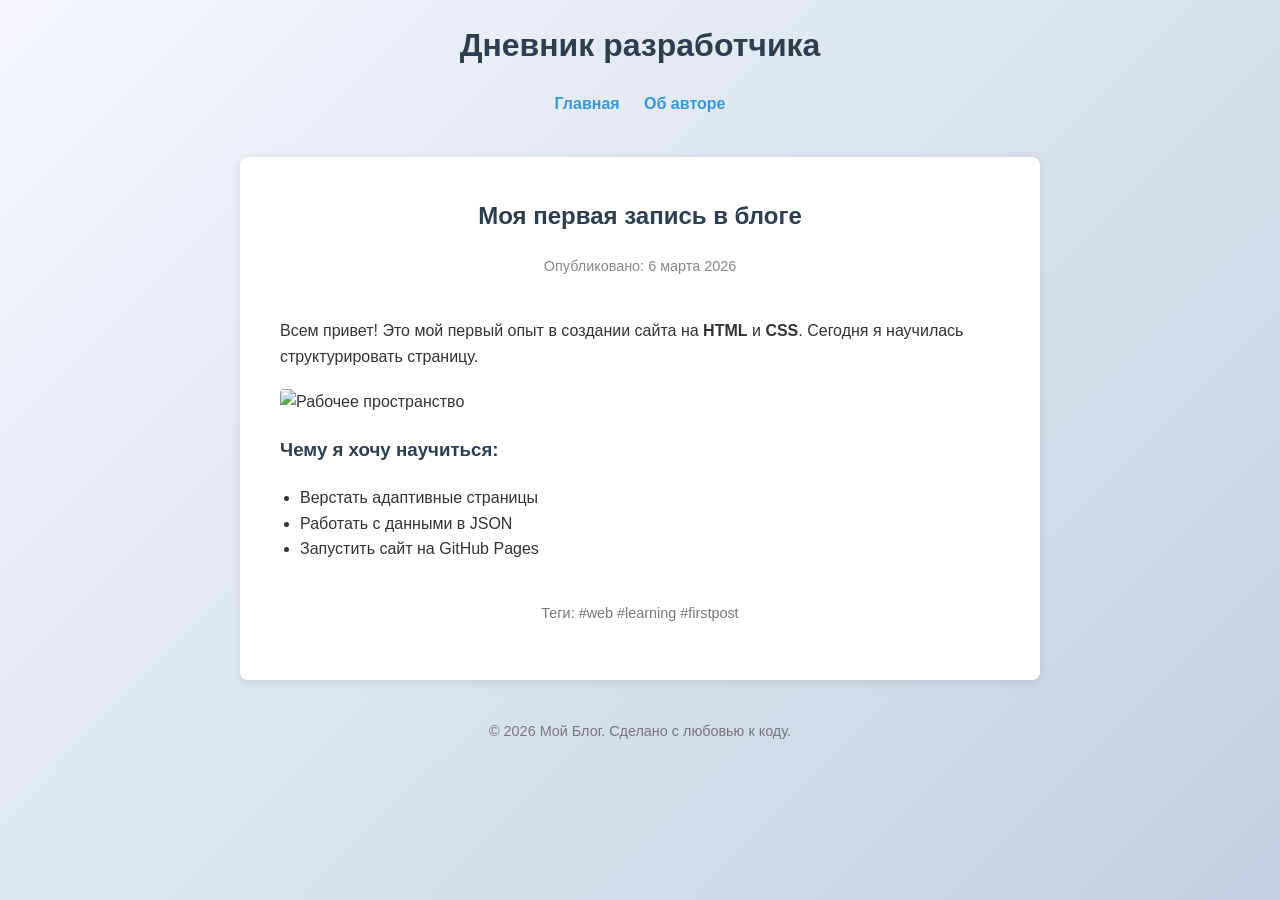
==== index.html @ 551efc10 "Первый сайт" ====
<!DOCTYPE html>
<html lang="ru">
<head>
    <meta charset="UTF-8">
    <meta name="viewport" content="width=device-width, initial-scale=1.0">
    <title>Мой личный блог — Первая запись</title>
    <!-- Подключаем файл со стилями (создадим его следующим шагом) -->
    <link rel="stylesheet" href="style.css">
</head>
<body>

    <header>
        <h1>Дневник разработчика</h1>
        <nav>
    <a href="index.html">Главная</a>
    <a href="about.html">Об авторе</a>
</nav>
    </header>

    <main>
        <article>
            <header>
                <h2>Моя первая запись в блоге</h2>
                <p class="meta">Опубликовано: <time datetime="2026-03-06">6 марта 2026</time></p>
            </header>

            <section class="content">
                <p>Всем привет! Это мой первый опыт в создании сайта на <strong>HTML</strong> и <strong>CSS</strong>. Сегодня я научилась структурировать страницу.</p>
                
                <img src="https://avatars.mds.yandex.net/i?id=90f6c4b4949566e2a721c6cdf65dc75c61e479c2-4033338-images-thumbs&n=13" alt="Рабочее пространство" class="center-image">

                <h3>Чему я хочу научиться:</h3>
                <ul>
                    <li>Верстать адаптивные страницы</li>
                    <li>Работать с данными в JSON</li>
                    <li>Запустить сайт на GitHub Pages</li>
                </ul>
            </section>

            <footer>
                <p>Теги: #web #learning #firstpost</p>
            </footer>
        </article>
    </main>

    <footer>
        <p>&copy; 2026 Мой Блог. Сделано с любовью к коду.</p>
    </footer>

</body>
</html>
---- style.css ----
/* 1. Сброс базовых отступов */
* {
    margin: 0;
    padding: 0;
    box-sizing: border-box;
}

/* 2. Общие стили для всей страницы */
body {
    font-family: 'Segoe UI', Tahoma, Geneva, Verdana, sans-serif;
    line-height: 1.6;
    color: #333;
    background-color: #f4f4f9;
    padding: 20px;
    background: linear-gradient(135deg, #f5f7fa 0%, #c3cfe2 100%);
    min-height: 100vh;  /* чтобы градиент тянулся на всю высоту */
}

/* 3. Ограничиваем ширину контента */
main {
    max-width: 800px;
    margin: 0 auto;
    background: #fff;
    padding: 40px;
    border-radius: 8px;
    box-shadow: 0 2px 10px rgba(0,0,0,0.1);
}

/* 4. Заголовки */
h1, h2, h3 {
    margin-bottom: 20px;
    color: #2c3e50;
}

/* 5. Текст и списки */
p {
    margin-bottom: 15px;
}

ul {
    margin-left: 20px;
    margin-bottom: 20px;
}

/* 6. Изображения */
img {
    max-width: 100%;
    height: auto;
    border-radius: 4px;
    margin: 20px 0;
}

/* 7. Шапка и навигация */
header {
    text-align: center;
    margin-bottom: 40px;
}

nav a {
    text-decoration: none;
    color: #3498db;
    margin: 0 10px;
    font-weight: bold;
}

nav a:hover {
    text-decoration: underline;
}

/* 8. Подвал */
footer {
    text-align: center;
    margin-top: 40px;
    font-size: 0.9em;
    color: #777;
}

/* 9. Мета-информация */
.meta {
    font-size: 0.9em;
    color: #888;
    margin-bottom: 20px;
}

/* 10. Карточка поста (основной блок) */
.post-card {
    display: flex;
    flex-direction: column;
    margin-bottom: 40px;
    padding: 20px;
    background-color: #fff;
    border-radius: 12px;
    border-bottom: 1px solid #eee;
    transition: transform 0.3s ease, box-shadow 0.3s ease;
    cursor: pointer;
}

.post-card:hover {
    transform: translateY(-8px);
    box-shadow: 0 10px 20px rgba(0, 0, 0, 0.1);
    border-color: #3498db;
}

.post-image {
    width: 100%;
    height: 250px;
    object-fit: cover;
    border-radius: 8px;
}

.post-card:hover .post-image {
    filter: brightness(1.05);
    transition: filter 0.3s ease;
}

.post-content {
    padding: 20px 0;
}

.read-more {
    display: inline-block;
    margin-top: 10px;
    color: #3498db;
    text-decoration: none;
    font-weight: bold;
}
.center-image {
    display: block;
    margin-left: auto;
    margin-right: auto;
}

.social-links {
    display: flex;
    gap: 15px;
    justify-content: center;
    margin-top: 30px;
}

.social-links a {
    text-decoration: none;
    color: #3498db;
    padding: 10px 20px;
    border: 2px solid #3498db;
    border-radius: 30px;
    transition: 0.3s;
}

.social-links a:hover {
    background: #3498db;
    color: white;
}
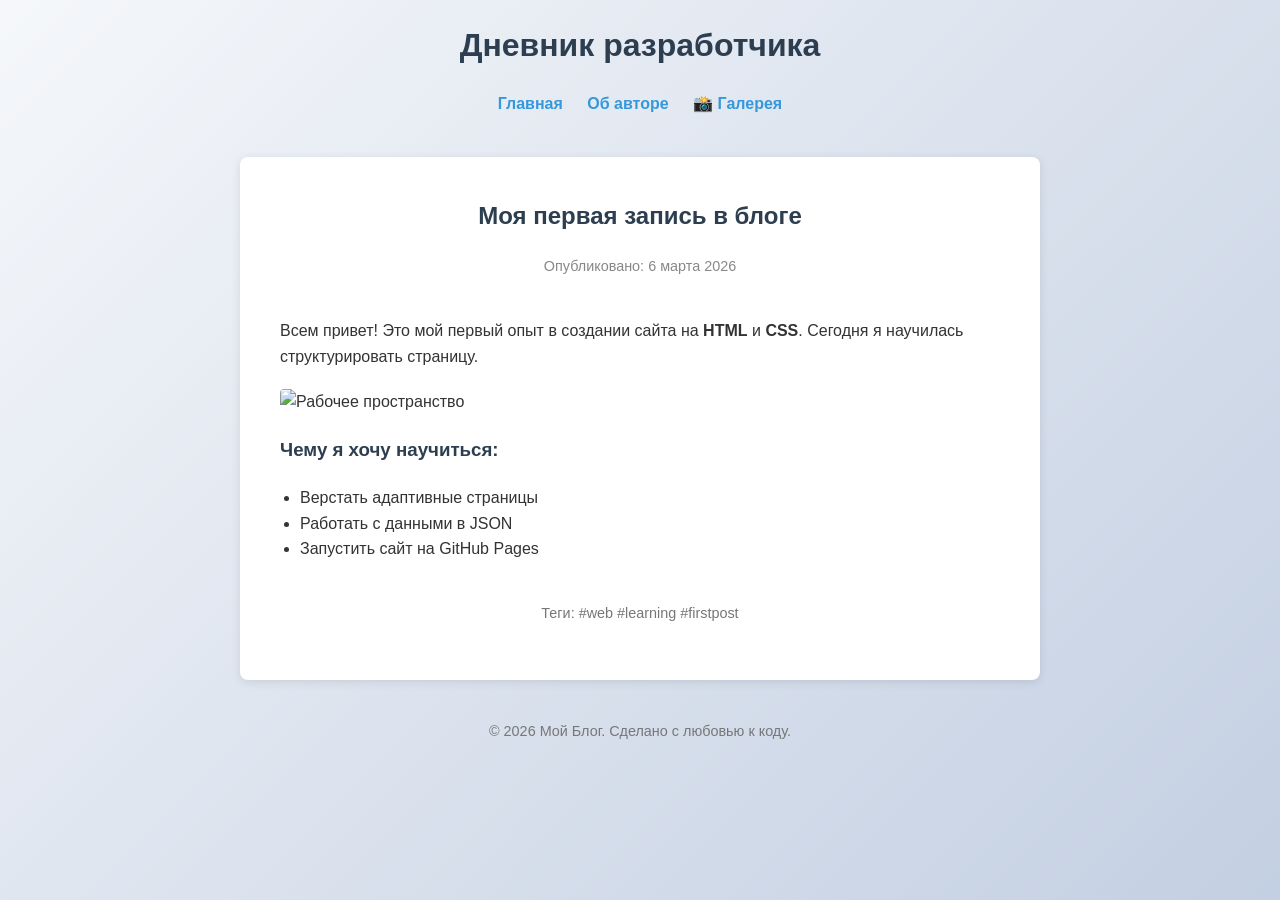
==== commit 81ee4e2f: "Update index.html" ====
--- a/index.html
+++ b/index.html
@@ -11,9 +11,10 @@
 
     <header>
         <h1>Дневник разработчика</h1>
-        <nav>
+      <nav>
     <a href="index.html">Главная</a>
     <a href="about.html">Об авторе</a>
+    <a href="gallery.html">📸 Галерея</a>
 </nav>
     </header>
 
@@ -48,4 +49,4 @@
     </footer>
 
 </body>
-</html>+</html>
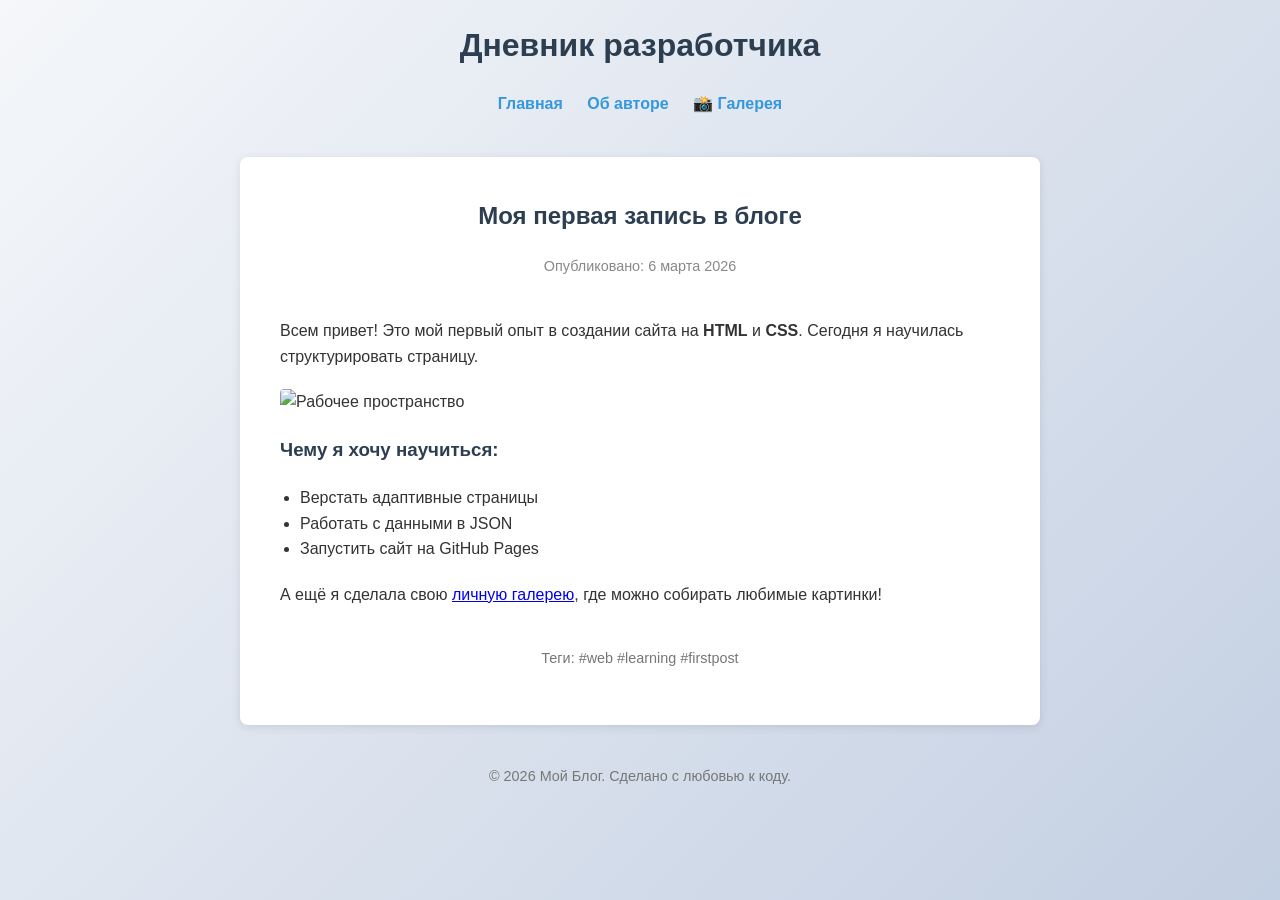
==== commit b76a82ac: "Update index.html" ====
--- a/index.html
+++ b/index.html
@@ -38,6 +38,14 @@
                 </ul>
             </section>
 
+             <section class="content">
+            <p>
+    А ещё я сделала свою 
+    <a href="gallery.html">личную галерею</a>, 
+    где можно собирать любимые картинки!
+</p>
+                 </section>
+
             <footer>
                 <p>Теги: #web #learning #firstpost</p>
             </footer>
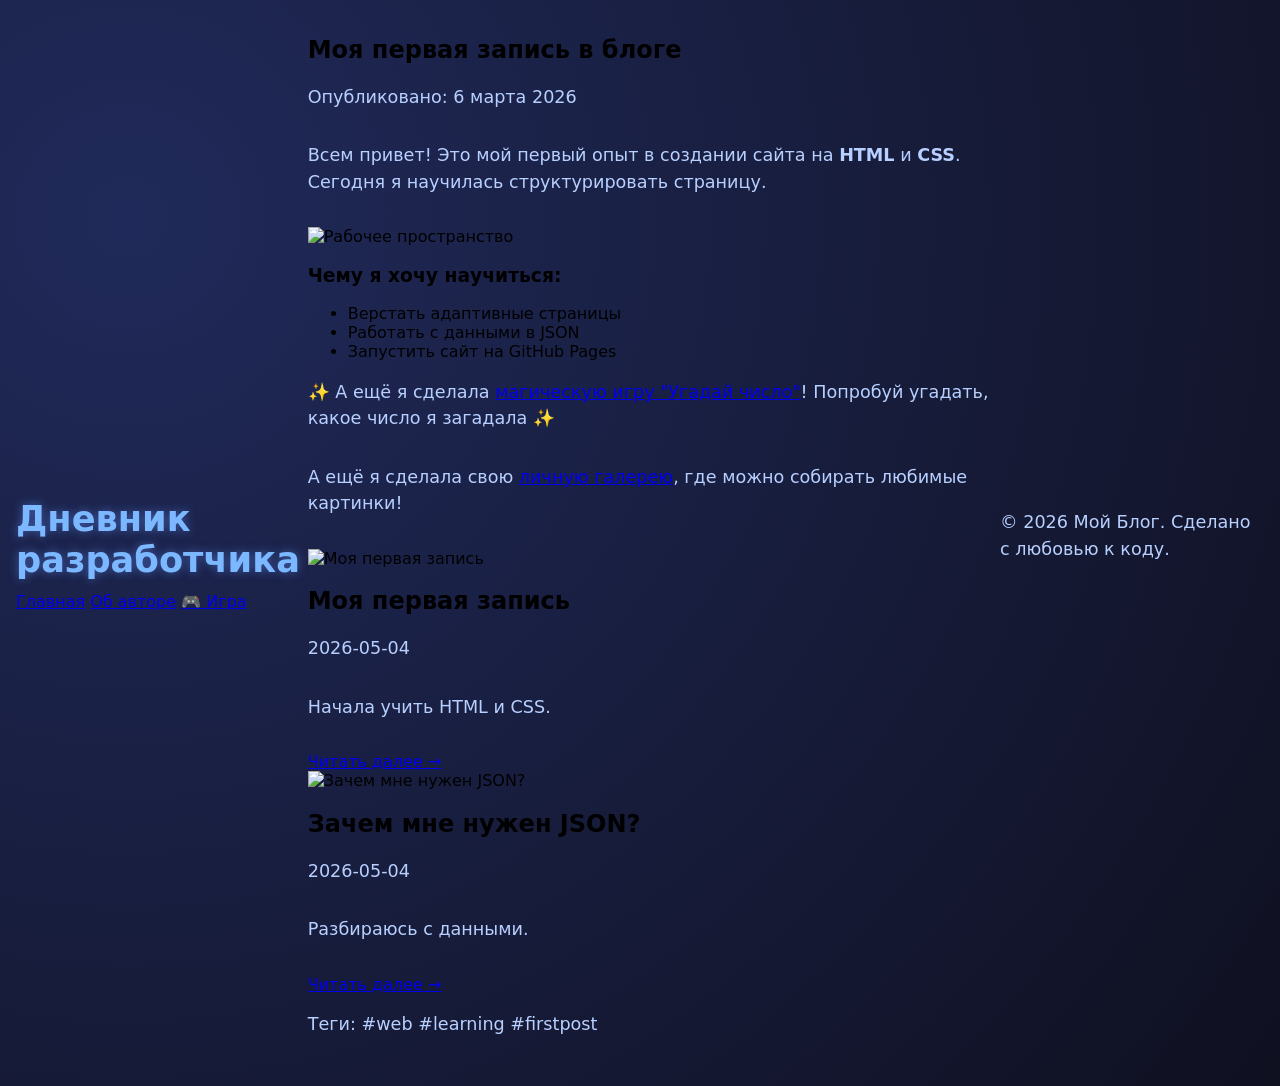
==== commit c08ad3a2: "Update index.html" ====
--- a/index.html
+++ b/index.html
@@ -11,10 +11,10 @@
 
     <header>
         <h1>Дневник разработчика</h1>
-      <nav>
+     <nav>
     <a href="index.html">Главная</a>
     <a href="about.html">Об авторе</a>
-    <a href="gallery.html">📸 Галерея</a>
+    <a href="game.html">🎮 Игра</a>   
 </nav>
     </header>
 
@@ -36,6 +36,8 @@
                     <li>Работать с данными в JSON</li>
                     <li>Запустить сайт на GitHub Pages</li>
                 </ul>
+
+                 <p>✨ А ещё я сделала <a href="game.html">магическую игру "Угадай число"</a>! Попробуй угадать, какое число я загадала ✨</p>
             </section>
 
              <section class="content">
@@ -46,6 +48,9 @@
 </p>
                  </section>
 
+       <div id="posts-list"></div>
+<script src="blog.js"></script>
+            
             <footer>
                 <p>Теги: #web #learning #firstpost</p>
             </footer>
--- a/style.css
+++ b/style.css
@@ -1,152 +1,103 @@
-/* 1. Сброс базовых отступов */
-* {
+body {
+    font-family: system-ui, -apple-system, 'Segoe UI', sans-serif;
+    background: #0f1020;
+    background-image: radial-gradient(circle at 10% 20%, #202a5a, #0f1020);
+    min-height: 100vh;
+    display: flex;
+    justify-content: center;
+    align-items: center;
     margin: 0;
-    padding: 0;
-    box-sizing: border-box;
+    padding: 16px;
 }
 
-/* 2. Общие стили для всей страницы */
-body {
-    font-family: 'Segoe UI', Tahoma, Geneva, Verdana, sans-serif;
-    line-height: 1.6;
-    color: #333;
-    background-color: #f4f4f9;
-    padding: 20px;
-    background: linear-gradient(135deg, #f5f7fa 0%, #c3cfe2 100%);
-    min-height: 100vh;  /* чтобы градиент тянулся на всю высоту */
+.game-container {
+    background: rgba(255, 255, 255, 0.06);
+    backdrop-filter: blur(10px);
+    border-radius: 28px;
+    padding: 32px 24px;
+    text-align: center;
+    border: 1px solid rgba(100, 150, 255, 0.3);
+    max-width: 400px;
+    width: 100%;
+    transition: all 0.3s ease;
+    animation: fadeInUp 0.6s ease-out;
 }
 
-/* 3. Ограничиваем ширину контента */
-main {
-    max-width: 800px;
-    margin: 0 auto;
-    background: #fff;
-    padding: 40px;
-    border-radius: 8px;
-    box-shadow: 0 2px 10px rgba(0,0,0,0.1);
+@media (min-width: 768px) {
+    .game-container {
+        max-width: 500px;
+        padding: 48px 40px;
+        border-radius: 40px;
+    }
 }
 
-/* 4. Заголовки */
-h1, h2, h3 {
-    margin-bottom: 20px;
-    color: #2c3e50;
+h1 {
+    color: #7cb8ff;
+    font-size: 1.8em;
+    text-shadow: 0 0 10px rgba(100, 150, 255, 0.5);
+    margin-bottom: 12px;
 }
 
-/* 5. Текст и списки */
-p {
-    margin-bottom: 15px;
+@media (min-width: 768px) {
+    h1 {
+        font-size: 2.2em;
+    }
 }
 
-ul {
-    margin-left: 20px;
-    margin-bottom: 20px;
+p {
+    color: #b8d0ff;
+    font-size: 1em;
+    line-height: 1.5;
+    margin-bottom: 28px;
 }
 
-/* 6. Изображения */
-img {
-    max-width: 100%;
-    height: auto;
-    border-radius: 4px;
-    margin: 20px 0;
+@media (min-width: 768px) {
+    p {
+        font-size: 1.1em;
+        margin-bottom: 32px;
+    }
 }
 
-/* 7. Шапка и навигация */
-header {
-    text-align: center;
-    margin-bottom: 40px;
+button {
+    background: linear-gradient(135deg, #3a6ea5, #2c5282);
+    color: white;
+    border: none;
+    padding: 14px 28px;
+    font-size: 16px;
+    border-radius: 60px;
+    cursor: pointer;
+    font-weight: bold;
+    width: 100%;
+    transition: all 0.3s ease;
+    box-shadow: 0 4px 12px rgba(0, 0, 0, 0.3);
 }
 
-nav a {
-    text-decoration: none;
-    color: #3498db;
-    margin: 0 10px;
-    font-weight: bold;
+@media (min-width: 768px) {
+    button {
+        padding: 16px 32px;
+        font-size: 18px;
+        width: auto;
+        min-width: 200px;
+    }
 }
 
-nav a:hover {
-    text-decoration: underline;
+button:hover {
+    transform: scale(1.02);
+    background: linear-gradient(135deg, #4a7eb5, #366292);
+    box-shadow: 0 0 20px rgba(100, 150, 255, 0.4);
 }
 
-/* 8. Подвал */
-footer {
-    text-align: center;
-    margin-top: 40px;
-    font-size: 0.9em;
-    color: #777;
+button:active {
+    transform: scale(0.98);
 }
 
-/* 9. Мета-информация */
-.meta {
-    font-size: 0.9em;
-    color: #888;
-    margin-bottom: 20px;
-}
-
-/* 10. Карточка поста (основной блок) */
-.post-card {
-    display: flex;
-    flex-direction: column;
-    margin-bottom: 40px;
-    padding: 20px;
-    background-color: #fff;
-    border-radius: 12px;
-    border-bottom: 1px solid #eee;
-    transition: transform 0.3s ease, box-shadow 0.3s ease;
-    cursor: pointer;
-}
-
-.post-card:hover {
-    transform: translateY(-8px);
-    box-shadow: 0 10px 20px rgba(0, 0, 0, 0.1);
-    border-color: #3498db;
-}
-
-.post-image {
-    width: 100%;
-    height: 250px;
-    object-fit: cover;
-    border-radius: 8px;
-}
-
-.post-card:hover .post-image {
-    filter: brightness(1.05);
-    transition: filter 0.3s ease;
-}
-
-.post-content {
-    padding: 20px 0;
-}
-
-.read-more {
-    display: inline-block;
-    margin-top: 10px;
-    color: #3498db;
-    text-decoration: none;
-    font-weight: bold;
-}
-.center-image {
-    display: block;
-    margin-left: auto;
-    margin-right: auto;
-}
-
-.social-links {
-    display: flex;
-    gap: 15px;
-    justify-content: center;
-    margin-top: 30px;
-}
-
-.social-links a {
-    text-decoration: none;
-    color: #3498db;
-    padding: 10px 20px;
-    border: 2px solid #3498db;
-    border-radius: 30px;
-    transition: 0.3s;
-}
-
-.social-links a:hover {
-    background: #3498db;
-    color: white;
+@keyframes fadeInUp {
+    from {
+        opacity: 0;
+        transform: translateY(30px);
+    }
+    to {
+        opacity: 1;
+        transform: translateY(0);
+    }
 }
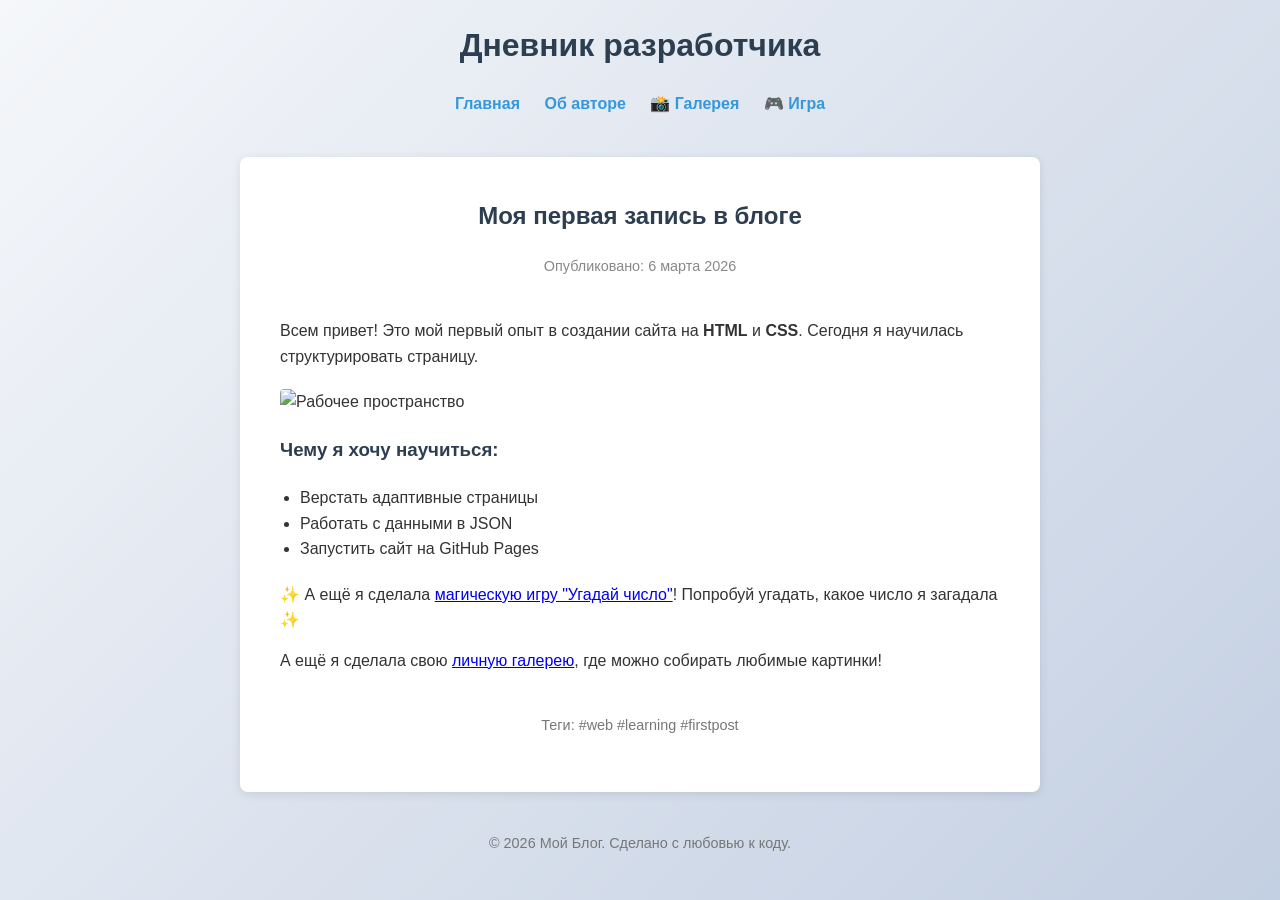
==== commit 20ce3ac9: "Update index.html" ====
--- a/index.html
+++ b/index.html
@@ -14,6 +14,7 @@
      <nav>
     <a href="index.html">Главная</a>
     <a href="about.html">Об авторе</a>
+    <a href="gallery.html">📸 Галерея</a>    
     <a href="game.html">🎮 Игра</a>   
 </nav>
     </header>
--- a/style.css
+++ b/style.css
@@ -1,103 +1,234 @@
+/* 1. Сброс базовых отступов */
+* {
+    margin: 0;
+    padding: 0;
+    box-sizing: border-box;
+}
+
+/* 2. Общие стили для всей страницы */
 body {
-    font-family: system-ui, -apple-system, 'Segoe UI', sans-serif;
-    background: #0f1020;
-    background-image: radial-gradient(circle at 10% 20%, #202a5a, #0f1020);
-    min-height: 100vh;
+    font-family: 'Segoe UI', Tahoma, Geneva, Verdana, sans-serif;
+    line-height: 1.6;
+    color: #333;
+    background-color: #f4f4f9;
+    padding: 20px;
+    background: linear-gradient(135deg, #f5f7fa 0%, #c3cfe2 100%);
+    min-height: 100vh;  /* чтобы градиент тянулся на всю высоту */
+}
+
+/* 3. Ограничиваем ширину контента */
+main {
+    max-width: 800px;
+    margin: 0 auto;
+    background: #fff;
+    padding: 40px;
+    border-radius: 8px;
+    box-shadow: 0 2px 10px rgba(0,0,0,0.1);
+}
+
+/* 4. Заголовки */
+h1, h2, h3 {
+    margin-bottom: 20px;
+    color: #2c3e50;
+}
+
+/* 5. Текст и списки */
+p {
+    margin-bottom: 15px;
+}
+
+ul {
+    margin-left: 20px;
+    margin-bottom: 20px;
+}
+
+/* 6. Изображения */
+img {
+    max-width: 100%;
+    height: auto;
+    border-radius: 4px;
+    margin: 20px 0;
+}
+
+/* 7. Шапка и навигация */
+header {
+    text-align: center;
+    margin-bottom: 40px;
+}
+
+nav a {
+    text-decoration: none;
+    color: #3498db;
+    margin: 0 10px;
+    font-weight: bold;
+}
+
+nav a:hover {
+    text-decoration: underline;
+}
+
+/* 8. Подвал */
+footer {
+    text-align: center;
+    margin-top: 40px;
+    font-size: 0.9em;
+    color: #777;
+}
+
+/* 9. Мета-информация */
+.meta {
+    font-size: 0.9em;
+    color: #888;
+    margin-bottom: 20px;
+}
+
+/* 10. Карточка поста (основной блок) */
+.post-card {
     display: flex;
+    flex-direction: column;
+    margin-bottom: 40px;
+    padding: 20px;
+    background-color: #fff;
+    border-radius: 12px;
+    border-bottom: 1px solid #eee;
+    transition: transform 0.3s ease, box-shadow 0.3s ease;
+    cursor: pointer;
+}
+
+.post-card:hover {
+    transform: translateY(-8px);
+    box-shadow: 0 10px 20px rgba(0, 0, 0, 0.1);
+    border-color: #3498db;
+}
+
+.post-image {
+    width: 100%;
+    height: 250px;
+    object-fit: cover;
+    border-radius: 8px;
+}
+
+.post-card:hover .post-image {
+    filter: brightness(1.05);
+    transition: filter 0.3s ease;
+}
+
+.post-content {
+    padding: 20px 0;
+}
+
+.read-more {
+    display: inline-block;
+    margin-top: 10px;
+    color: #3498db;
+    text-decoration: none;
+    font-weight: bold;
+}
+.center-image {
+    display: block;
+    margin-left: auto;
+    margin-right: auto;
+}
+
+.social-links {
+    display: flex;
+    gap: 15px;
     justify-content: center;
-    align-items: center;
-    margin: 0;
-    padding: 16px;
-}
-
+    margin-top: 30px;
+}
+
+.social-links a {
+    text-decoration: none;
+    color: #3498db;
+    padding: 10px 20px;
+    border: 2px solid #3498db;
+    border-radius: 30px;
+    transition: 0.3s;
+}
+
+.social-links a:hover {
+    background: #3498db;
+    color: white;
+}
 .game-container {
-    background: rgba(255, 255, 255, 0.06);
-    backdrop-filter: blur(10px);
+    background: rgba(255, 255, 255, 0.95);
     border-radius: 28px;
     padding: 32px 24px;
     text-align: center;
-    border: 1px solid rgba(100, 150, 255, 0.3);
-    max-width: 400px;
+    max-width: 500px;
     width: 100%;
-    transition: all 0.3s ease;
-    animation: fadeInUp 0.6s ease-out;
-}
-
-@media (min-width: 768px) {
-    .game-container {
-        max-width: 500px;
-        padding: 48px 40px;
-        border-radius: 40px;
-    }
-}
-
-h1 {
-    color: #7cb8ff;
-    font-size: 1.8em;
-    text-shadow: 0 0 10px rgba(100, 150, 255, 0.5);
-    margin-bottom: 12px;
-}
-
-@media (min-width: 768px) {
-    h1 {
-        font-size: 2.2em;
-    }
-}
-
-p {
-    color: #b8d0ff;
-    font-size: 1em;
-    line-height: 1.5;
+    margin: 0 auto;
+    box-shadow: 0 20px 40px rgba(0, 0, 0, 0.1);
+}
+
+/* Заголовок игры */
+.game-container h1 {
+    color: #2c3e50;
+    font-size: 2em;
+    margin-bottom: 16px;
+}
+
+/* Текст игры */
+.game-container p {
+    color: #555;
     margin-bottom: 28px;
 }
 
-@media (min-width: 768px) {
-    p {
-        font-size: 1.1em;
-        margin-bottom: 32px;
-    }
-}
-
-button {
-    background: linear-gradient(135deg, #3a6ea5, #2c5282);
+/* Кнопка игры */
+.game-btn {
+    background: linear-gradient(135deg, #667eea, #764ba2);
     color: white;
     border: none;
     padding: 14px 28px;
-    font-size: 16px;
+    font-size: 18px;
     border-radius: 60px;
     cursor: pointer;
     font-weight: bold;
-    width: 100%;
     transition: all 0.3s ease;
-    box-shadow: 0 4px 12px rgba(0, 0, 0, 0.3);
-}
-
-@media (min-width: 768px) {
-    button {
-        padding: 16px 32px;
-        font-size: 18px;
-        width: auto;
-        min-width: 200px;
-    }
-}
-
-button:hover {
+}
+
+.game-btn:hover {
     transform: scale(1.02);
-    background: linear-gradient(135deg, #4a7eb5, #366292);
-    box-shadow: 0 0 20px rgba(100, 150, 255, 0.4);
-}
-
-button:active {
+    box-shadow: 0 10px 20px rgba(0, 0, 0, 0.2);
+}
+
+.game-btn:active {
     transform: scale(0.98);
 }
 
-@keyframes fadeInUp {
-    from {
-        opacity: 0;
-        transform: translateY(30px);
-    }
-    to {
-        opacity: 1;
-        transform: translateY(0);
-    }
-}+/* Мобильная адаптация для игры */
+@media (max-width: 768px) {
+    .game-container {
+        padding: 24px 20px;
+        border-radius: 20px;
+    }
+    
+    .game-container h1 {
+        font-size: 1.6em;
+    }
+    
+    .game-btn {
+        width: 100%;
+        padding: 14px 20px;
+        font-size: 16px;
+    }
+}
+/* Мобильная адаптация для всего сайта */
+@media (max-width: 768px) {
+    body {
+        padding: 12px;
+    }
+    
+    main {
+        padding: 20px;
+    }
+    
+    h1 {
+        font-size: 1.6em;
+    }
+    
+    nav a {
+        display: inline-block;
+        margin: 5px 8px;
+    }
+}
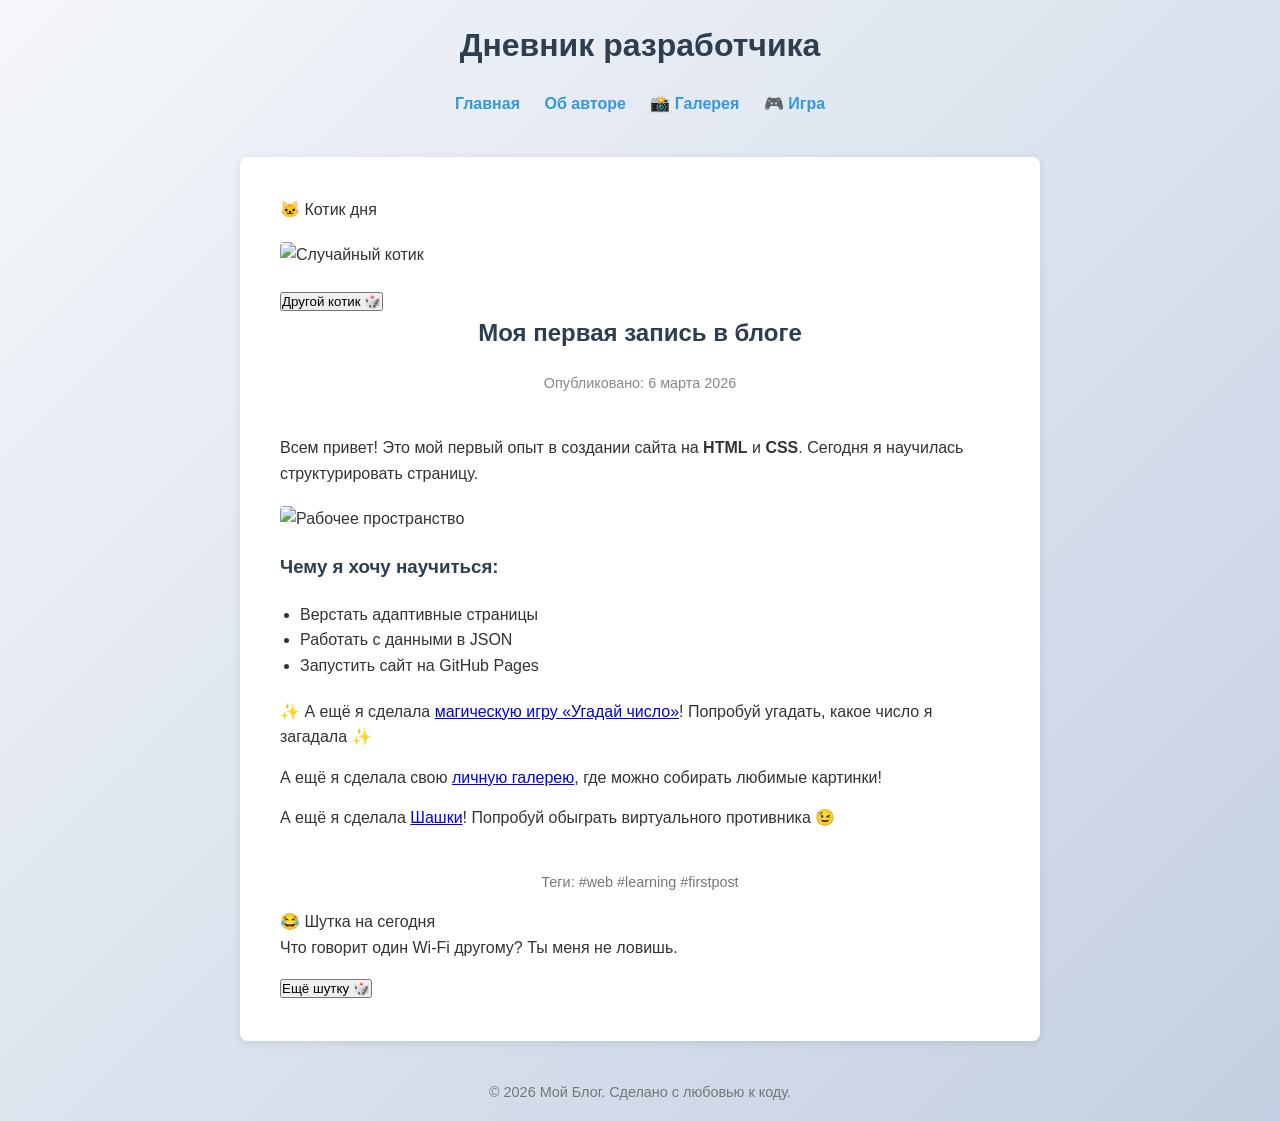
==== commit 91337b3f: "Update index.html обновление контента" ====
--- a/index.html
+++ b/index.html
@@ -3,64 +3,147 @@
 <head>
     <meta charset="UTF-8">
     <meta name="viewport" content="width=device-width, initial-scale=1.0">
-    <title>Мой личный блог — Первая запись</title>
-    <!-- Подключаем файл со стилями (создадим его следующим шагом) -->
+    <title>Дневник разработчика — Мой блог</title>
     <link rel="stylesheet" href="style.css">
 </head>
 <body>
 
-    <header>
-        <h1>Дневник разработчика</h1>
-     <nav>
-    <a href="index.html">Главная</a>
-    <a href="about.html">Об авторе</a>
-    <a href="gallery.html">📸 Галерея</a>    
-    <a href="game.html">🎮 Игра</a>   
-</nav>
+    <header class="site-header">
+        <div class="container">
+            <h1 class="site-title">Дневник разработчика</h1>
+            <nav class="site-nav">
+                <a href="index.html" class="active">Главная</a>
+                <a href="about.html">Об авторе</a>
+                <a href="gallery.html">📸 Галерея</a>
+                <a href="game.html">🎮 Игра</a>
+            </nav>
+        </div>
     </header>
 
-    <main>
-        <article>
-            <header>
-                <h2>Моя первая запись в блоге</h2>
-                <p class="meta">Опубликовано: <time datetime="2026-03-06">6 марта 2026</time></p>
+    <main class="container">
+
+        <!-- 🐱 Блок со случайным котиком -->
+        <section class="cat-block">
+            <div class="cat-card">
+                <div class="cat-card__header">
+                    <span class="cat-card__emoji">🐱</span>
+                    <span class="cat-card__title">Котик дня</span>
+                </div>
+                <div class="cat-card__image-wrapper">
+                    <img id="randomCat" src="" alt="Случайный котик" loading="lazy">
+                </div>
+                <button id="newCatBtn" class="btn btn--ghost">Другой котик 🎲</button>
+            </div>
+        </section>
+
+        <!-- Основной контент блога -->
+        <article class="post">
+            <header class="post__header">
+                <h2 class="post__title">Моя первая запись в блоге</h2>
+                <p class="meta">
+                    Опубликовано: <time datetime="2026-03-06">6 марта 2026</time>
+                </p>
             </header>
 
             <section class="content">
                 <p>Всем привет! Это мой первый опыт в создании сайта на <strong>HTML</strong> и <strong>CSS</strong>. Сегодня я научилась структурировать страницу.</p>
-                
-                <img src="https://avatars.mds.yandex.net/i?id=90f6c4b4949566e2a721c6cdf65dc75c61e479c2-4033338-images-thumbs&n=13" alt="Рабочее пространство" class="center-image">
+
+                <img src="https://kartinki.pibig.info/uploads/posts/2023-12/1701795021_kartinki-pibig-info-p-rabochii-stol-kompyutera-kartinki-vkontakt-1.jpg"
+                     alt="Рабочее пространство" class="center-image">
 
                 <h3>Чему я хочу научиться:</h3>
-                <ul>
+                <ul class="checklist">
                     <li>Верстать адаптивные страницы</li>
                     <li>Работать с данными в JSON</li>
                     <li>Запустить сайт на GitHub Pages</li>
                 </ul>
 
-                 <p>✨ А ещё я сделала <a href="game.html">магическую игру "Угадай число"</a>! Попробуй угадать, какое число я загадала ✨</p>
+                <p>✨ А ещё я сделала <a href="game.html">магическую игру «Угадай число»</a>! Попробуй угадать, какое число я загадала ✨</p>
+                <p>А ещё я сделала свою <a href="gallery.html">личную галерею</a>, где можно собирать любимые картинки!</p>
+                <p>А ещё я сделала <a href="https://stardragon59.github.io/checkers/">Шашки</a>! Попробуй обыграть виртуального противника 😉</p>
             </section>
 
-             <section class="content">
-            <p>
-    А ещё я сделала свою 
-    <a href="gallery.html">личную галерею</a>, 
-    где можно собирать любимые картинки!
-</p>
-                 </section>
+            <div id="posts-list"></div>
 
-       <div id="posts-list"></div>
-<script src="blog.js"></script>
-            
-            <footer>
-                <p>Теги: #web #learning #firstpost</p>
+            <footer class="post__footer">
+                <p class="post__tags">Теги: #web #learning #firstpost</p>
             </footer>
         </article>
+
+        <!-- 😂 Карточка со случайной шуткой -->
+        <section class="joke-block">
+            <div class="joke-card">
+                <div class="joke-card__header">
+                    <span class="joke-card__emoji">😂</span>
+                    <span class="joke-card__title">Шутка на сегодня</span>
+                </div>
+                <p id="jokeText" class="joke-card__text">Загружаю шутку...</p>
+                <button id="newJokeBtn" class="btn btn--primary">Ещё шутку 🎲</button>
+            </div>
+        </section>
+
     </main>
 
-    <footer>
-        <p>&copy; 2026 Мой Блог. Сделано с любовью к коду.</p>
+    <footer class="site-footer">
+        <div class="container">
+            <p>&copy; 2026 Мой Блог. Сделано с любовью к коду.</p>
+        </div>
     </footer>
 
+    <script src="blog.js"></script>
+    <script>
+        // ============================================
+        // 🐱 СЛУЧАЙНЫЙ КОТИК
+        // ============================================
+        const catImg = document.getElementById('randomCat');
+        const newCatBtn = document.getElementById('newCatBtn');
+
+        function loadRandomCat() {
+            // cataas.com отдаёт случайного кота. Добавляем timestamp,
+            // чтобы браузер не кэшировал картинку и каждый раз была новая.
+            catImg.src = 'https://cataas.com/cat?t=' + Date.now();
+        }
+
+        catImg.addEventListener('error', () => {
+            // Запасной вариант, если cataas не отвечает
+            catImg.src = 'https://placekitten.com/400/300';
+        });
+
+        newCatBtn.addEventListener('click', loadRandomCat);
+        loadRandomCat(); // загружаем котика сразу при открытии
+
+        // ============================================
+        // 😂 СЛУЧАЙНАЯ ШУТКА
+        // ============================================
+        const jokes = [
+            "Что сказала акула, съев клоуна? Вкус немного смешной!",
+            "Что оранжевое и звучит как морковка? Попугай.",
+            "Какая любимая часть компьютера у космонавта? Пробел.",
+            "Почему программисты не любят природу? Слишком много багов.",
+            "Что сказал один бит другому? Ты мне не ноль.",
+            "Как называют волшебную собаку? Лабракадáбра.",
+            "Что делает кот, когда учится программировать? Мур-код.",
+            "Сколько программистов нужно, чтобы поменять лампочку? Ни одного — это проблема железа.",
+            "Почему кофе не работает? Потому что он уже заварен.",
+            "Что говорит один Wi-Fi другому? Ты меня не ловишь."
+        ];
+
+        const jokeText = document.getElementById('jokeText');
+        const newJokeBtn = document.getElementById('newJokeBtn');
+        let lastJokeIndex = -1;
+
+        function showRandomJoke() {
+            let index;
+            do {
+                index = Math.floor(Math.random() * jokes.length);
+            } while (jokes.length > 1 && index === lastJokeIndex);
+
+            lastJokeIndex = index;
+            jokeText.textContent = jokes[index];
+        }
+
+        newJokeBtn.addEventListener('click', showRandomJoke);
+        showRandomJoke(); // показать шутку сразу
+    </script>
 </body>
 </html>
